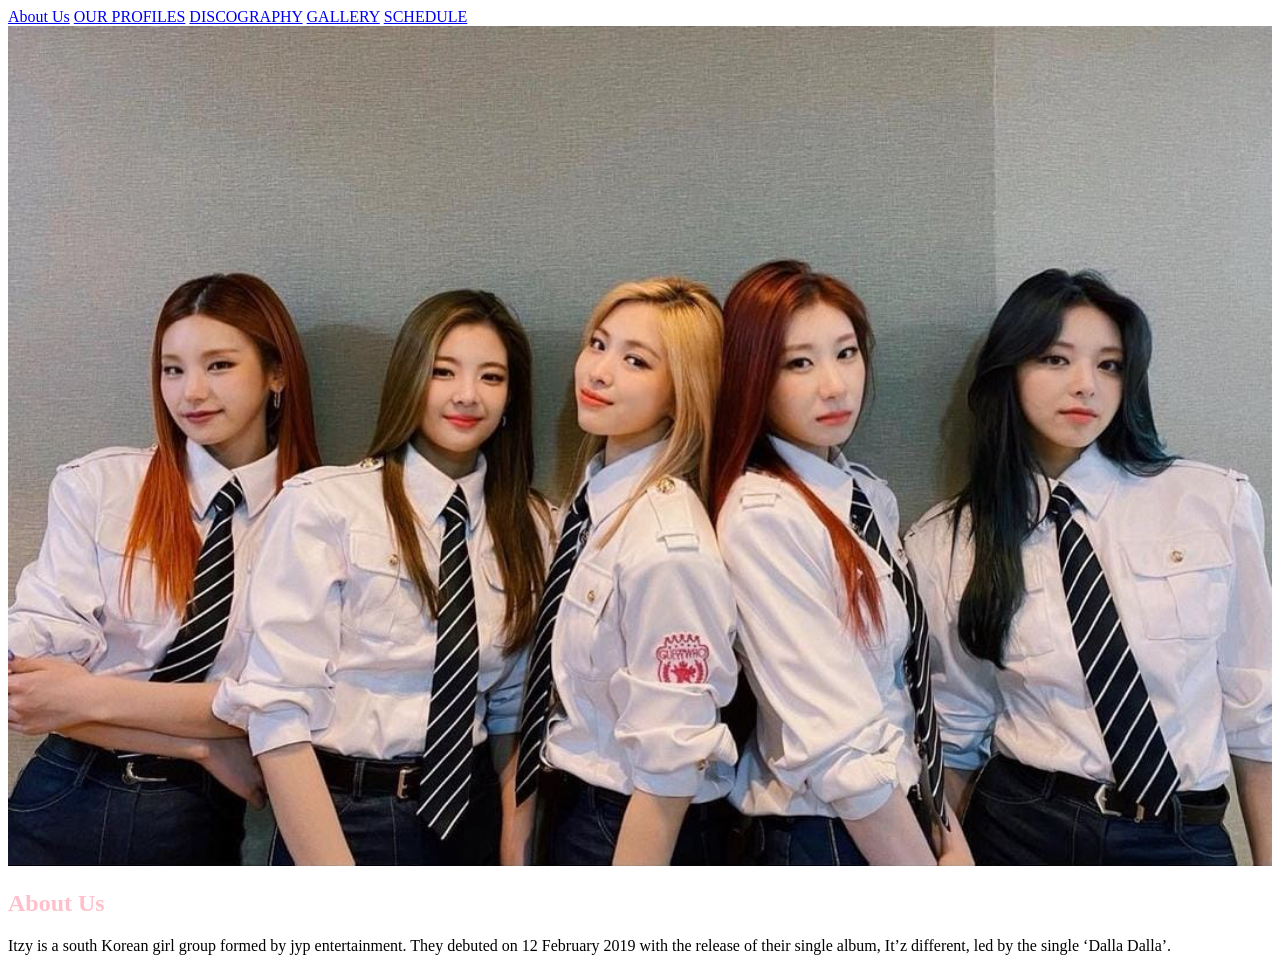
==== .vscode/index.html @ 0160eeac "new image" ====
<!DOCTYPE html>

 <head>
    <link rel="stylesheet"
    href="style.css" type="text/css">

    <title>Itzy</title>
    <link rel="icon" type="image/x-icon" href="itzy logo.jpg">
 </head>

 <body>
     <header>
         <nav>
         <a class = "about us" href ="-">About Us</a>
         <a class = "profile" href="file:///C:/Users/xinxn/OneDrive/Desktop/Y1%20SEM%202/assignment1/.vscode/profile.html">OUR PROFILES</a>
         <a class ="discogrphy" href="file:///C:/Users/xinxn/OneDrive/Desktop/Y1%20SEM%202/assignment1/.vscode/discography.html">DISCOGRAPHY</a>
         <a class = "gallery" href="-">GALLERY</a>
         <a class = "schedule" href="-">SCHEDULE</a>
         </nav>
     </header>
     <section>
         <img src="itzy.jpeg" alt="itzy" width=100% height:=100% >
         
        <h1>About Us</h1>
        <p>Itzy is a south Korean girl group formed by jyp entertainment. They debuted on 12 February 2019 with the release of their single album, It’z different, led by the single ‘Dalla Dalla’.  </p>
     </section>


 </body>
---- .vscode/style.css ----
h1{
    color: pink;
}
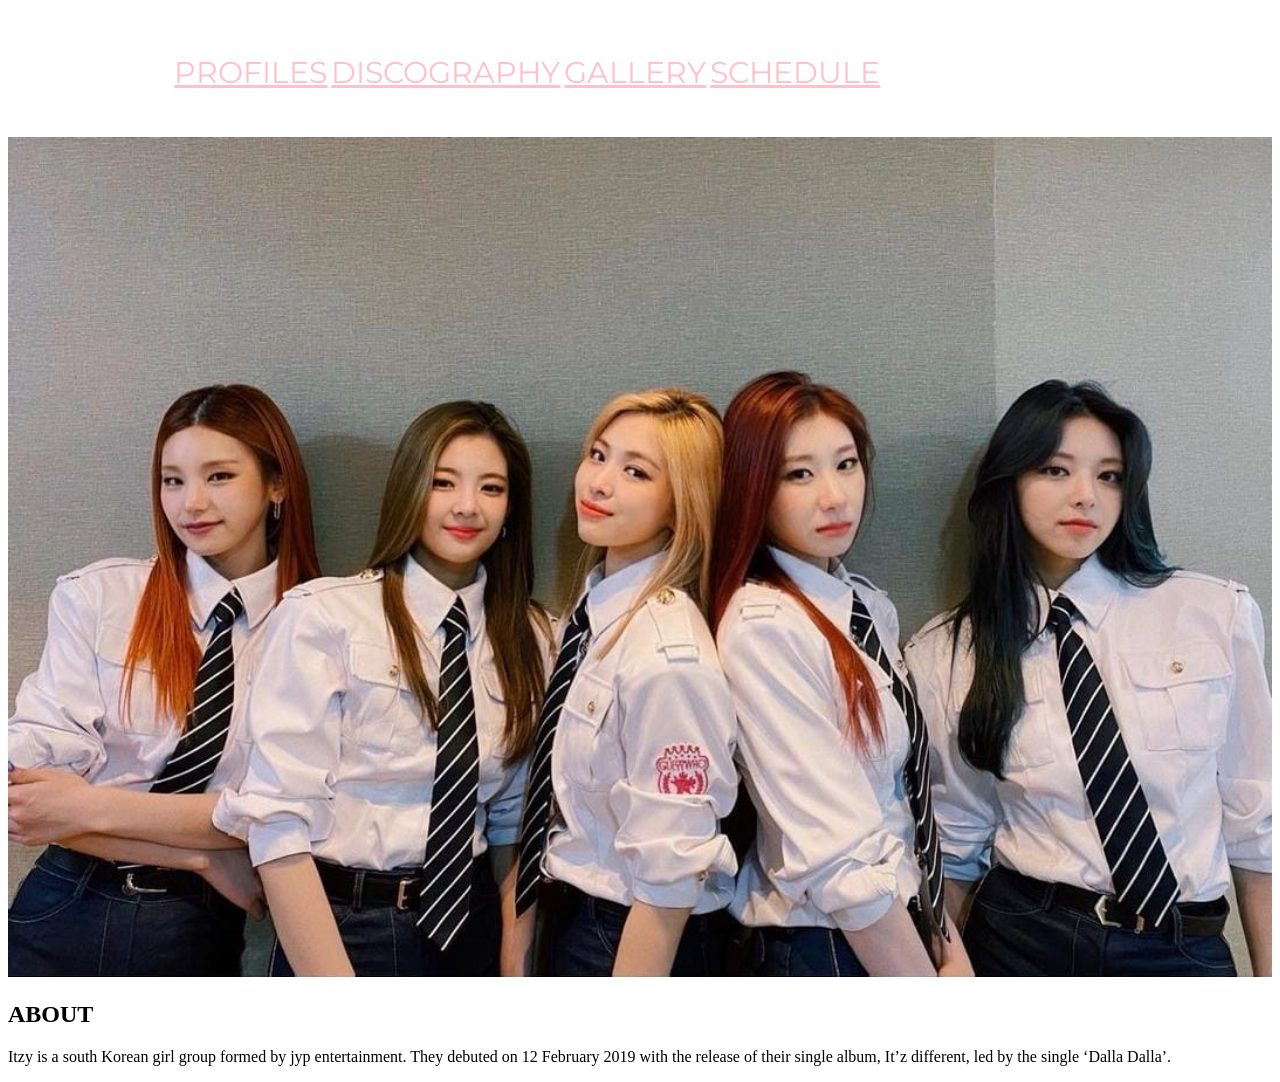
==== commit ab79afc5: "working on css" ====
--- a/.vscode/index.html
+++ b/.vscode/index.html
@@ -4,25 +4,31 @@
     <link rel="stylesheet"
     href="style.css" type="text/css">
 
-    <title>Itzy</title>
+    <title>ITZY</title>
+   
     <link rel="icon" type="image/x-icon" href="itzy logo.jpg">
+    
+
+    
  </head>
 
  <body>
      <header>
-         <nav>
-         <a class = "about us" href ="-">About Us</a>
-         <a class = "profile" href="file:///C:/Users/xinxn/OneDrive/Desktop/Y1%20SEM%202/assignment1/.vscode/profile.html">OUR PROFILES</a>
-         <a class ="discogrphy" href="file:///C:/Users/xinxn/OneDrive/Desktop/Y1%20SEM%202/assignment1/.vscode/discography.html">DISCOGRAPHY</a>
-         <a class = "gallery" href="-">GALLERY</a>
-         <a class = "schedule" href="-">SCHEDULE</a>
+         <nav class="navlink">
+             <ul>
+                <li><a class = "profile" href="file:///C:/Users/xinxn/OneDrive/Desktop/Y1%20SEM%202/assignment1/.vscode/profile.html">PROFILES</a></li>
+                <li><a class ="discogrphy" href="file:///C:/Users/xinxn/OneDrive/Desktop/Y1%20SEM%202/assignment1/.vscode/discography.html">DISCOGRAPHY</a></li>
+                <li><a class = "gallery" href="-">GALLERY</a></li>
+                <li><a class = "schedule" href="-">SCHEDULE</a></li>
+            </ul>
          </nav>
      </header>
      <section>
          <img src="itzy.jpeg" alt="itzy" width=100% height:=100% >
          
-        <h1>About Us</h1>
+        <h1>ABOUT</h1>
         <p>Itzy is a south Korean girl group formed by jyp entertainment. They debuted on 12 February 2019 with the release of their single album, It’z different, led by the single ‘Dalla Dalla’.  </p>
+        <background
      </section>
 
 
--- a/.vscode/style.css
+++ b/.vscode/style.css
@@ -1,3 +1,26 @@
-h1{
-    color: pink;
-}+@import url('https://fonts.googleapis.com/css2?family=Montserrat:wght@700&display=swap');
+
+a {
+    color:pink;
+    font-family: "Montserrat";
+    font-size: 30px;
+}
+
+header{
+    display: flex;
+    justify-content: space-between; 
+    align-items: center;
+    padding: 30px 10%;
+}
+
+.navlink{
+    list-style: none;
+}
+.navlink li {
+    display: inline-block;
+    justify-content: space-between;
+    
+}
+
+
+
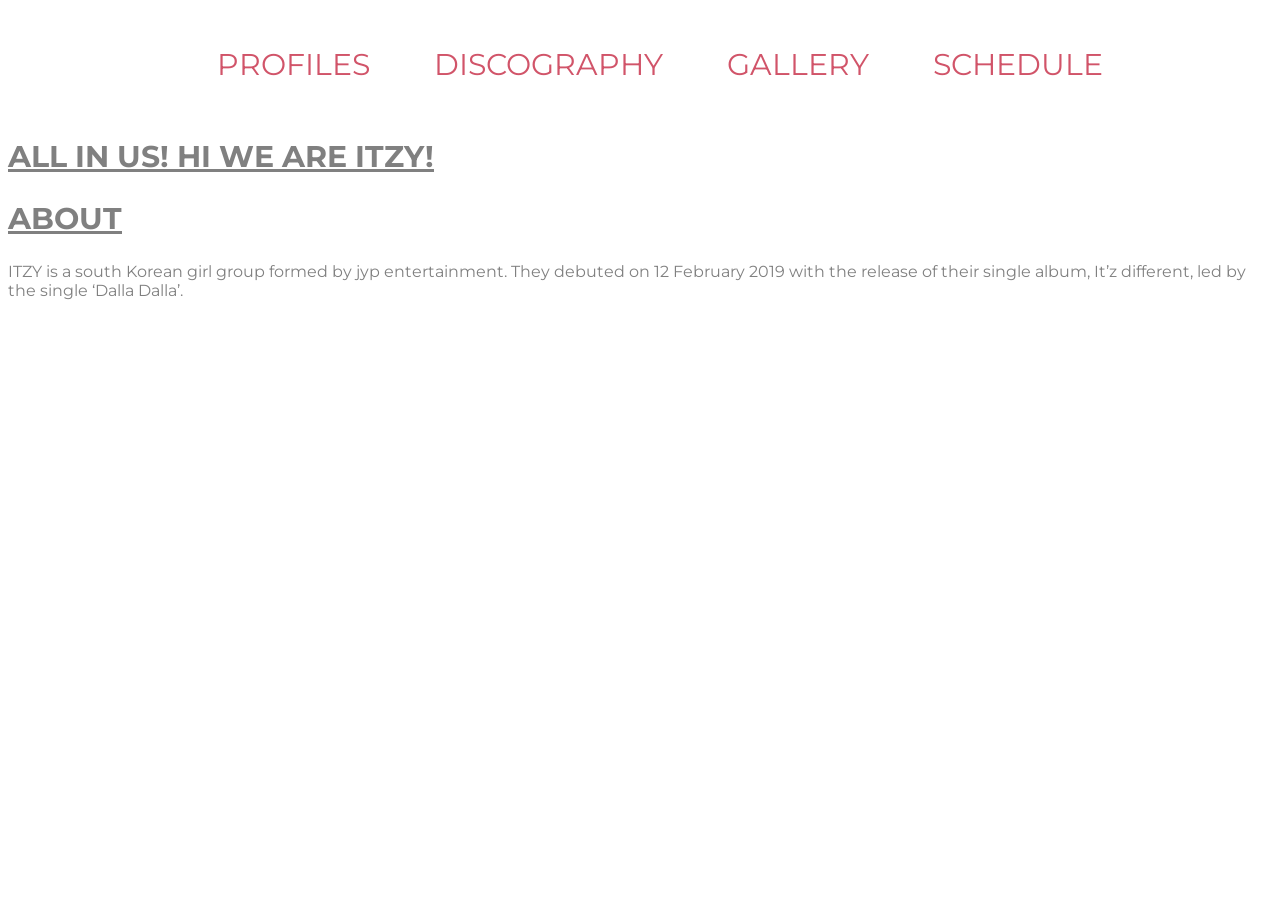
==== commit ad35ae9e: "updated profile" ====
--- a/.vscode/index.html
+++ b/.vscode/index.html
@@ -14,21 +14,24 @@
 
  <body>
      <header>
-         <nav class="navlink">
+         
+         <nav class="navlink" style="text-align:center";>
              <ul>
                 <li><a class = "profile" href="file:///C:/Users/xinxn/OneDrive/Desktop/Y1%20SEM%202/assignment1/.vscode/profile.html">PROFILES</a></li>
                 <li><a class ="discogrphy" href="file:///C:/Users/xinxn/OneDrive/Desktop/Y1%20SEM%202/assignment1/.vscode/discography.html">DISCOGRAPHY</a></li>
                 <li><a class = "gallery" href="-">GALLERY</a></li>
                 <li><a class = "schedule" href="-">SCHEDULE</a></li>
+                
             </ul>
          </nav>
      </header>
+    
      <section>
-         <img src="itzy.jpeg" alt="itzy" width=100% height:=100% >
-         
+        
+        <h1>ALL IN US! HI WE ARE ITZY!</h1>
         <h1>ABOUT</h1>
-        <p>Itzy is a south Korean girl group formed by jyp entertainment. They debuted on 12 February 2019 with the release of their single album, It’z different, led by the single ‘Dalla Dalla’.  </p>
-        <background
+        <p>ITZY is a south Korean girl group formed by jyp entertainment. They debuted on 12 February 2019 with the release of their single album, It’z different, led by the single ‘Dalla Dalla’.  </p>
+        
      </section>
 
 
--- a/.vscode/style.css
+++ b/.vscode/style.css
@@ -1,16 +1,18 @@
 @import url('https://fonts.googleapis.com/css2?family=Montserrat:wght@700&display=swap');
 
 a {
-    color:pink;
+    color:rgb(209, 84, 105);
     font-family: "Montserrat";
     font-size: 30px;
+    text-decoration: none;
+    padding: 30px;
 }
 
-header{
+a{
     display: flex;
     justify-content: space-between; 
     align-items: center;
-    padding: 30px 10%;
+    padding: 30px ;
 }
 
 .navlink{
@@ -22,5 +24,20 @@
     
 }
 
-
-
+body{
+    background-image: url(https://lv2-cdn.azureedge.net/itzy/7b278d81515d43f89cd2e0e0e481620f-%EB%9F%AC%EB%B9%84%EB%8D%94%EB%B9%84_l.jpg);
+    background-size: cover;
+}
+section{
+    filter: brightness(50%);
+}
+h1{ 
+    color:#ffffff;
+    text-decoration: underline;
+    font-family: "Montserrat";
+    font-size:30px;
+}
+p{
+    font-family:"Montserrat";
+    color: #ffffff;
+}
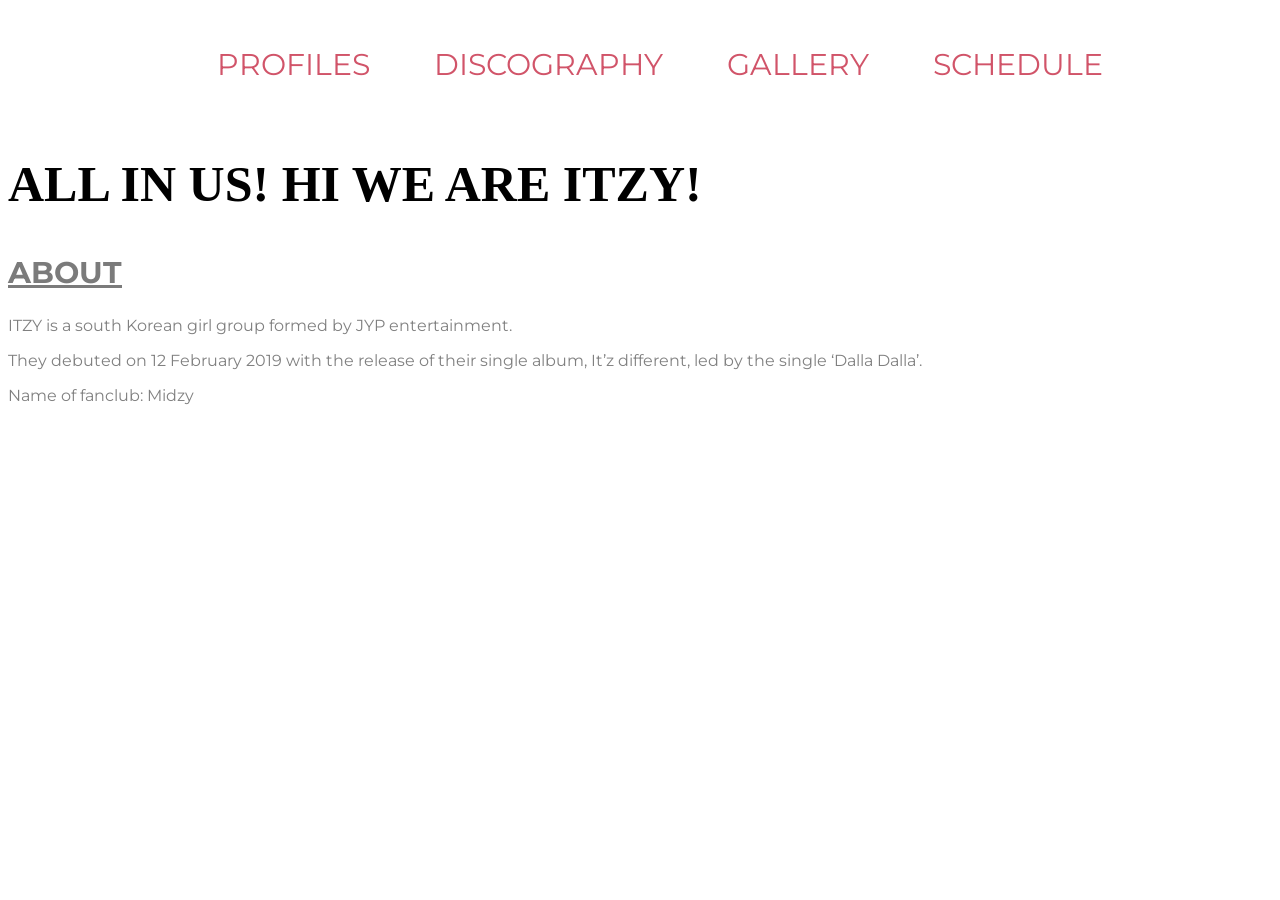
==== commit 6fd33de0: "added discography" ====
--- a/.vscode/index.html
+++ b/.vscode/index.html
@@ -29,9 +29,9 @@
      <section>
         
         <h1>ALL IN US! HI WE ARE ITZY!</h1>
-        <h1>ABOUT</h1>
-        <p>ITZY is a south Korean girl group formed by jyp entertainment. They debuted on 12 February 2019 with the release of their single album, It’z different, led by the single ‘Dalla Dalla’.  </p>
-        
+        <h2>ABOUT</h2>
+        <p>ITZY is a south Korean girl group formed by JYP entertainment.<br><p> They debuted on 12 February 2019 with the release of their single album, It’z different, led by the single ‘Dalla Dalla’.  </p>
+        <p>Name of fanclub: Midzy</p>
      </section>
 
 
--- a/.vscode/style.css
+++ b/.vscode/style.css
@@ -31,13 +31,17 @@
 section{
     filter: brightness(50%);
 }
-h1{ 
-    color:#ffffff;
+h2{ 
+    color:whitesmoke;
     text-decoration: underline;
     font-family: "Montserrat";
     font-size:30px;
 }
 p{
     font-family:"Montserrat";
-    color: #ffffff;
-}+    color: white;
+}
+h1{
+    text-decoration: none;
+    font-size: 50px;
+}
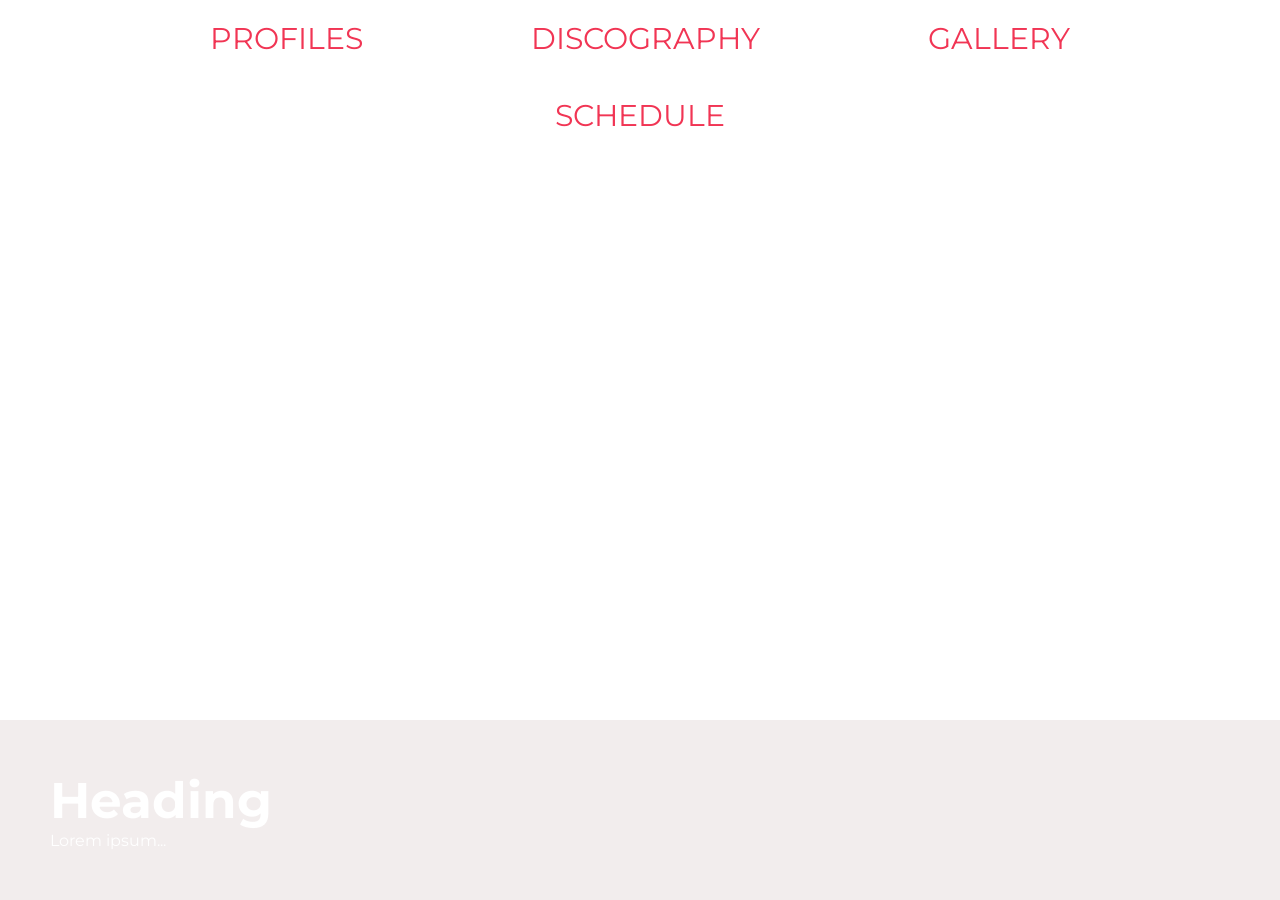
==== commit 433b72c0: "add content" ====
--- a/.vscode/index.html
+++ b/.vscode/index.html
@@ -13,26 +13,46 @@
  </head>
 
  <body>
-     <header>
-         
+    
+      <header>   
          <nav class="navlink" style="text-align:center";>
              <ul>
-                <li><a class = "profile" href="file:///C:/Users/xinxn/OneDrive/Desktop/Y1%20SEM%202/assignment1/.vscode/profile.html">PROFILES</a></li>
-                <li><a class ="discogrphy" href="file:///C:/Users/xinxn/OneDrive/Desktop/Y1%20SEM%202/assignment1/.vscode/discography.html">DISCOGRAPHY</a></li>
+                <li><a class = "profile" href="profile.html">PROFILES</a></li>
+                <li><a class ="discogrphy" href="discography.html">DISCOGRAPHY</a></li>
                 <li><a class = "gallery" href="-">GALLERY</a></li>
                 <li><a class = "schedule" href="-">SCHEDULE</a></li>
                 
             </ul>
          </nav>
-     </header>
-    
+      </header>
+
+      <div class="brgimg">
+         <style>
+            body{
+               background-image: url("https://lv2-cdn.azureedge.net/itzy/7b278d81515d43f89cd2e0e0e481620f-%EB%9F%AC%EB%B9%84%EB%8D%94%EB%B9%84_l.jpg");
+        
+            }
+            
+         </style>
+      </div>
+      
      <section>
-        
         <h1>ALL IN US! HI WE ARE ITZY!</h1>
-        <h2>ABOUT</h2>
-        <p>ITZY is a south Korean girl group formed by JYP entertainment.<br><p> They debuted on 12 February 2019 with the release of their single album, It’z different, led by the single ‘Dalla Dalla’.  </p>
-        <p>Name of fanclub: Midzy</p>
+
+        <div class="about"> 
+            <h2>ABOUT</h2>
+            <br>
+            <p>ITZY is a south Korean girl group formed by JYP entertainment.<br><p> They debuted on 12 February 2019 with the release of their single album, It’z different, led by the single ‘Dalla Dalla’.  </p>
+            <p>Name of fanclub: Midzy</p>
+         </div>
+
+         
+      
+          <div class="content">
+            <h1>Heading</h1>
+            <p>Lorem ipsum...</p>
+            
      </section>
 
 
- </body>+   </body>
--- a/.vscode/style.css
+++ b/.vscode/style.css
@@ -1,38 +1,27 @@
 @import url('https://fonts.googleapis.com/css2?family=Montserrat:wght@700&display=swap');
+*{
+  box-sizing: border-box;
+  margin: 0;
+  padding:0;
 
-a {
-    color:rgb(209, 84, 105);
+}
+
+
+ul {
+    list-style: none;
     font-family: "Montserrat";
     font-size: 30px;
-    text-decoration: none;
-    padding: 30px;
-}
-
-a{
-    display: flex;
-    justify-content: space-between; 
-    align-items: center;
-    padding: 30px ;
-}
-
-.navlink{
-    list-style: none;
-}
-.navlink li {
-    display: inline-block;
-    justify-content: space-between;
-    
 }
 
 body{
-    background-image: url(https://lv2-cdn.azureedge.net/itzy/7b278d81515d43f89cd2e0e0e481620f-%EB%9F%AC%EB%B9%84%EB%8D%94%EB%B9%84_l.jpg);
-    background-size: cover;
+  background-size: cover;
 }
-section{
-    filter: brightness(50%);
+.brgimg{
+  background: rgba(0,0,0,0.3);
+  
 }
 h2{ 
-    color:whitesmoke;
+    color:white;
     text-decoration: underline;
     font-family: "Montserrat";
     font-size:30px;
@@ -44,4 +33,38 @@
 h1{
     text-decoration: none;
     font-size: 50px;
+    font-family: "Montserrat";
+    color: #ffffff;
 }
+
+.navlink li{
+  display: inline-block;
+  padding: 0 40px;
+  
+}
+li, a{
+  text-decoration: none;
+  color:rgb(241, 53, 84);
+  margin : 20px;
+}
+
+.about{
+  display: flex;
+  flex-wrap:wrap;
+  align-items: flex-end;
+  
+}
+
+
+
+/* Add some content at the bottom of the video/page */
+.content {
+  position:fixed;
+  bottom: 0;
+  background: rgba(230, 219, 219, 0.5);
+  color: #f1f1f1;
+  width: 100%;
+  padding: 50px;
+
+}
+
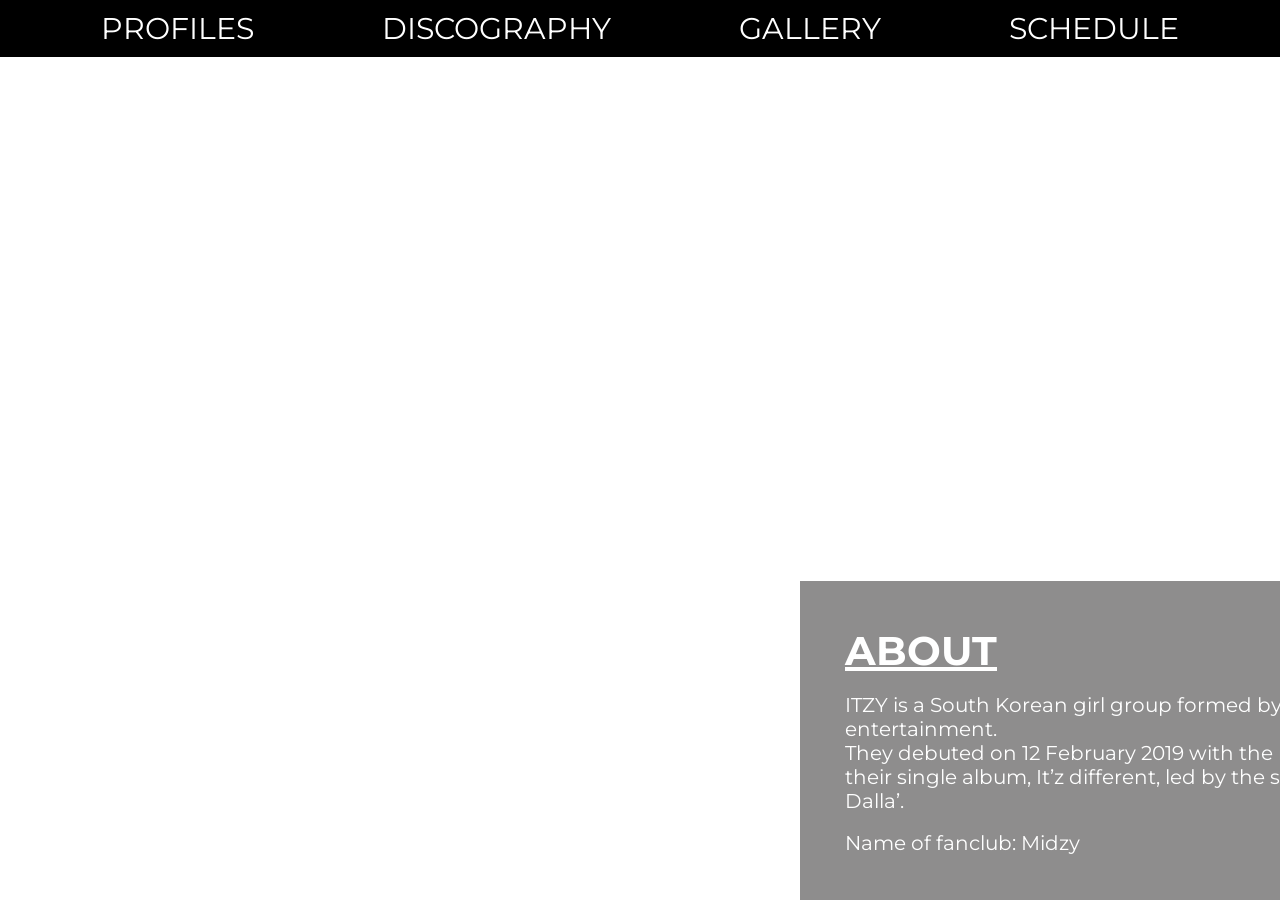
==== commit 89e042a5: "add gallery" ====
--- a/.vscode/index.html
+++ b/.vscode/index.html
@@ -26,10 +26,10 @@
          </nav>
       </header>
 
-      <div class="brgimg">
+      <div class="background">
          <style>
             body{
-               background-image: url("https://lv2-cdn.azureedge.net/itzy/7b278d81515d43f89cd2e0e0e481620f-%EB%9F%AC%EB%B9%84%EB%8D%94%EB%B9%84_l.jpg");
+               background-image: url("https://lv2-cdn.azureedge.net/itzy/c9fa4bb36dde4a1196d6c5f34c57c477-%EB%8B%A8%EC%B2%B4%EB%8D%B0%EC%9D%B4.jpg");
         
             }
             
@@ -37,21 +37,16 @@
       </div>
       
      <section>
-        <h1>ALL IN US! HI WE ARE ITZY!</h1>
-
-        <div class="about"> 
-            <h2>ABOUT</h2>
-            <br>
-            <p>ITZY is a south Korean girl group formed by JYP entertainment.<br><p> They debuted on 12 February 2019 with the release of their single album, It’z different, led by the single ‘Dalla Dalla’.  </p>
-            <p>Name of fanclub: Midzy</p>
-         </div>
-
+        <h1>ALL IN US!<br> HI WE ARE ITZY!</h1>
          
       
           <div class="content">
-            <h1>Heading</h1>
-            <p>Lorem ipsum...</p>
-            
+            <h2>ABOUT</h2>
+            <br>
+            <p>ITZY is a South Korean girl group formed by JYP entertainment.<br><p> They debuted on 12 February 2019 with the release of their single album, It’z different, led by the single ‘Dalla Dalla’. </p>
+            <br>
+            <p>Name of fanclub: Midzy</p>
+          </div>   
      </section>
 
 
--- a/.vscode/style.css
+++ b/.vscode/style.css
@@ -3,7 +3,7 @@
   box-sizing: border-box;
   margin: 0;
   padding:0;
-
+  
 }
 
 
@@ -11,24 +11,26 @@
     list-style: none;
     font-family: "Montserrat";
     font-size: 30px;
+    background-color: black;
 }
 
 body{
   background-size: cover;
+
+
 }
-.brgimg{
-  background: rgba(0,0,0,0.3);
-  
-}
+
+
 h2{ 
     color:white;
     text-decoration: underline;
     font-family: "Montserrat";
-    font-size:30px;
+    font-size:40px;
 }
 p{
     font-family:"Montserrat";
     color: white;
+    font-size: 20px;
 }
 h1{
     text-decoration: none;
@@ -44,27 +46,25 @@
 }
 li, a{
   text-decoration: none;
-  color:rgb(241, 53, 84);
-  margin : 20px;
+  color:rgb(255, 255, 255);
+  margin : 10px;
+
 }
-
-.about{
-  display: flex;
-  flex-wrap:wrap;
-  align-items: flex-end;
-  
-}
-
 
 
 /* Add some content at the bottom of the video/page */
 .content {
   position:fixed;
   bottom: 0;
-  background: rgba(230, 219, 219, 0.5);
+  background: rgba(31, 28, 28, 0.5);
   color: #f1f1f1;
-  width: 100%;
-  padding: 50px;
+  width: 50%;
+  padding: 45px;
 
 }
 
+.content  {
+  position: fixed;
+  left: 800px;
+  bottom: 0px;
+}
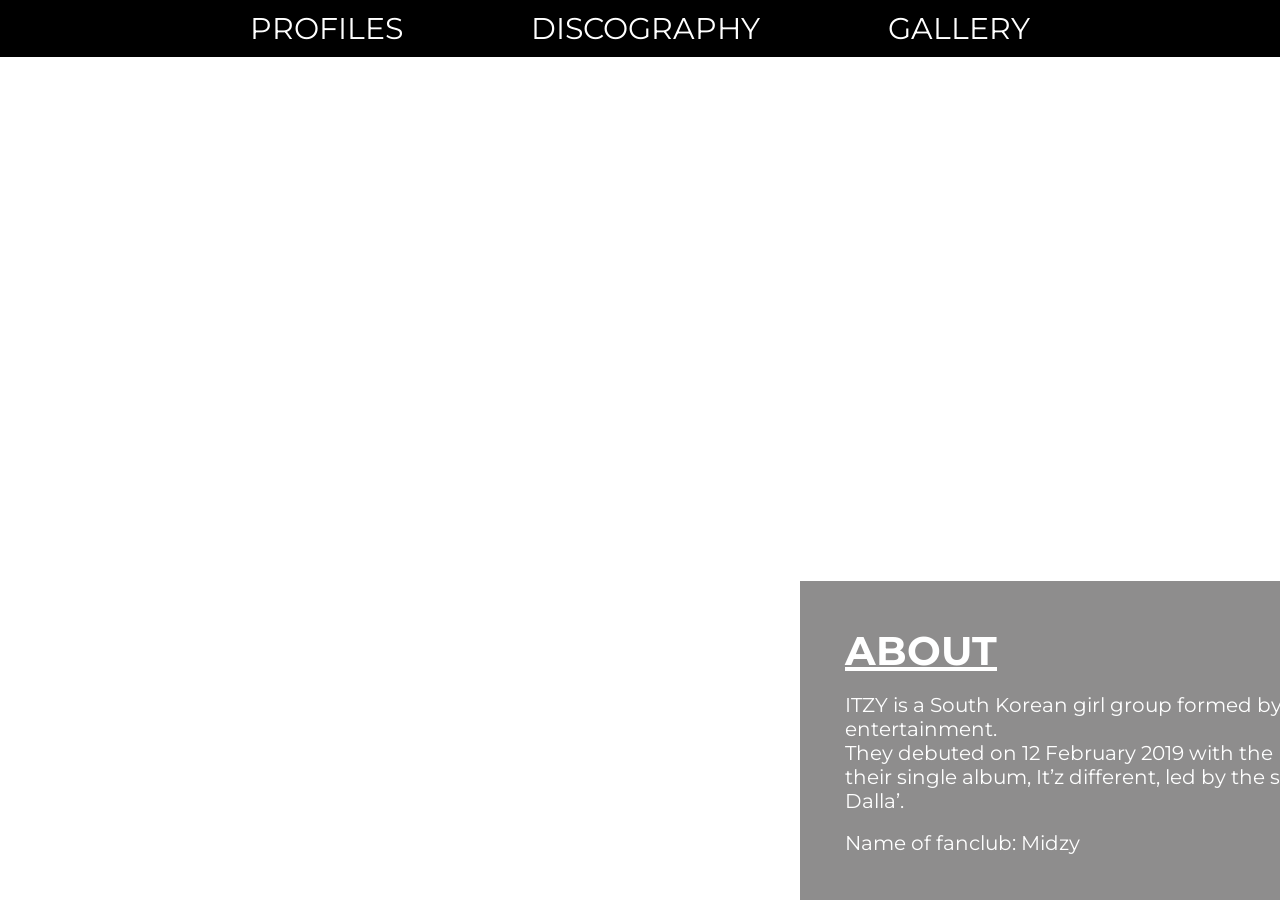
==== commit 2c4c943e: "added social media" ====
--- a/.vscode/index.html
+++ b/.vscode/index.html
@@ -19,8 +19,8 @@
              <ul>
                 <li><a class = "profile" href="profile.html">PROFILES</a></li>
                 <li><a class ="discogrphy" href="discography.html">DISCOGRAPHY</a></li>
-                <li><a class = "gallery" href="-">GALLERY</a></li>
-                <li><a class = "schedule" href="-">SCHEDULE</a></li>
+                <li><a class = "gallery" href="Gallery.html">GALLERY</a></li>
+            
                 
             </ul>
          </nav>
@@ -37,7 +37,7 @@
       </div>
       
      <section>
-        <h1>ALL IN US!<br> HI WE ARE ITZY!</h1>
+        
          
       
           <div class="content">
@@ -48,6 +48,7 @@
             <p>Name of fanclub: Midzy</p>
           </div>   
      </section>
-
+   
+     
 
    </body>
--- a/.vscode/style.css
+++ b/.vscode/style.css
@@ -14,10 +14,8 @@
     background-color: black;
 }
 
-body{
+body {
   background-size: cover;
-
-
 }
 
 
